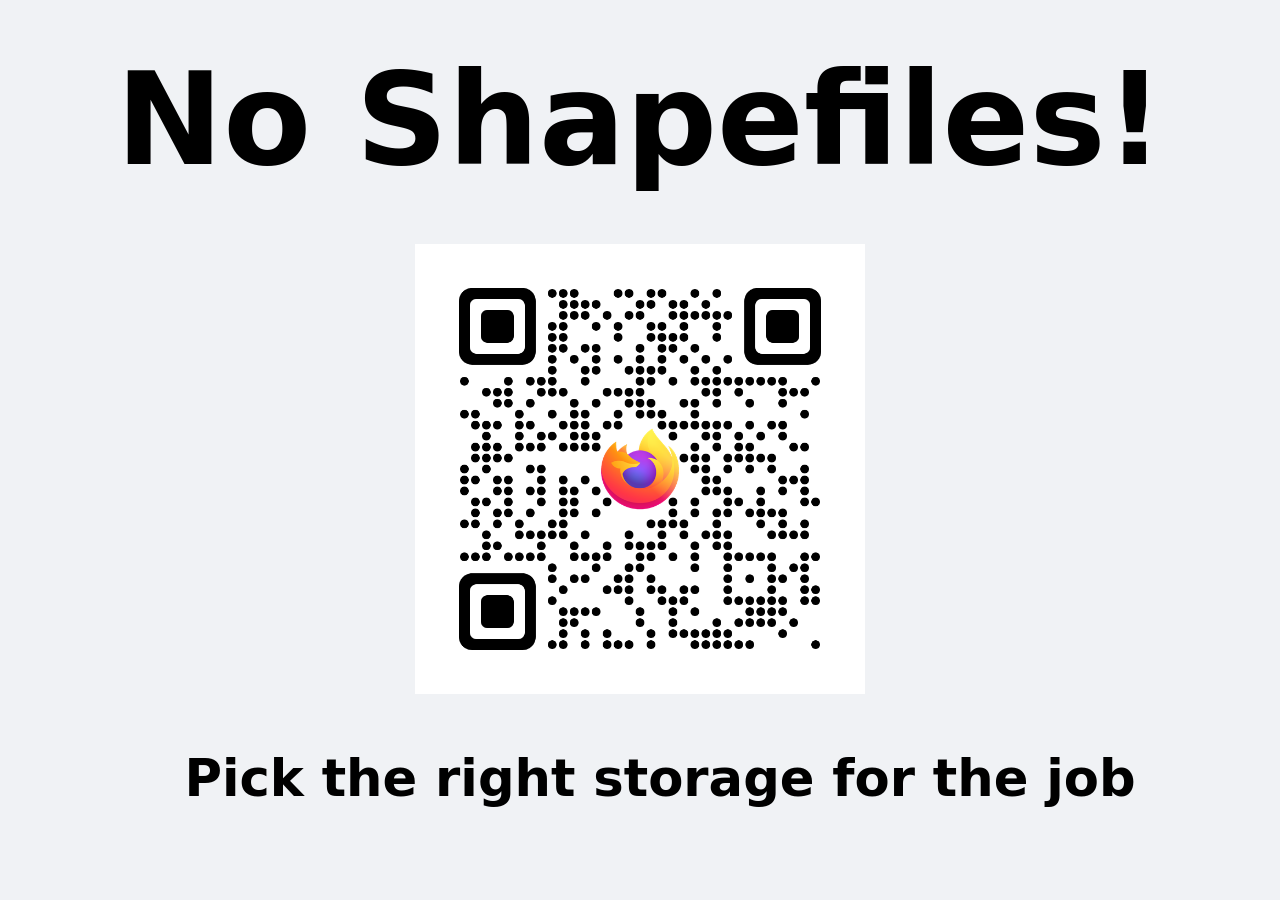
==== qr.html @ 80d82545 "Mobile optimizations" ====
<!DOCTYPE html>
<html lang="en">

<head>
    <meta charset="UTF-8">
    <meta name="viewport" content="width=device-width, initial-scale=1.0">
    <title>No Shapefiles!</title>
    <link rel="stylesheet" href="styles.css">
</head>

<body>
    <h1>No Shapefiles!</h1>
    <div class="image-container">
        <a href="../index.html"><img src="images/qrcode-no-shapefiles.png"></a>
    </div>
    <h2>Pick the right storage for the job</h2>
</body>
---- styles.css ----
* {
    box-sizing: border-box;
    margin: 0;
    padding: 0;
}

body {
    font-family: system-ui, -apple-system, sans-serif;
    display: flex;
    height: 100svh;
    background-color: #f0f2f5;
    overflow: hidden;
    flex-direction: column;
}

h1,
h2 {
    text-align: center;
    width: 100%;
    white-space: nowrap;
}

h1 {
    margin-top: 5vh;
    font-size: 10cqw;
}

h2 {
    font-size: 4cqw;
    margin: 0 20px auto 20px;
}

.image-container {
    display: flex;
    justify-content: center;
}

img {
    margin: 50px 0;
    max-width: 100%;
    max-height: 50vh;
    object-fit: contain;
    min-height: 0;
}

/* 1. Fully variable grid layout container */
.container {
    flex: 1;
    display: grid;
    grid-template-columns: repeat(var(--grid-cols, 4), 1fr);
    grid-auto-rows: calc((80svh - 20px - (var(--grid-rows, 4) - 1) * 10px) / var(--grid-rows, 4));
    grid-auto-flow: dense;
    gap: 10px;
    padding: 10px;
}

.sidebar {
    height: 20svh;
    border-left: 1px solid #e0e0e0;
    padding: 10px 10px;
    display: grid;
    grid-template-columns: repeat(4, 1fr);
    gap: 10px;
}

.control-btn {
    padding: 10px 10px;
    background-color: #D9D9D9;
    color: #000000;
    border: none;
    border-radius: 6px;
    cursor: pointer;
    font-weight: 600;
    font-size: .95rem;
    grid-column: span 1;
    grid-row: span 1;
}

.active {
    background-color: #25DA67;
    color: #000000
}

.card {
    background-color: transparent;
    color: white;
    border-radius: 14px;
    display: flex;
    align-items: center;
    /* justify-content: center; */
    font-weight: bold;
    font-size: 1rem;
    opacity: 1;
    grid-column: span 2;
    grid-row: span 1;
    width: 100%;
    height: 100%;
    perspective: 1000px;
    cursor: pointer
}

.flip-card-inner {
    position: relative;
    width: 100%;
    height: 100%;
    text-align: center;
    transition: transform 0.8s;
    transform-style: preserve-3d;
    /* Ensures child elements exist in 3D space */
}

/* Trigger the flip on hover */
.card.flipped .flip-card-inner {
    transform: rotateX(180deg);
}

/* 3. Position both the front and back faces absolute to stack them */
.flip-card-front,
.flip-card-back {
    position: absolute;
    width: 100%;
    height: 100%;
    -webkit-backface-visibility: hidden;
    /* Safari support */
    backface-visibility: hidden;
    /* Hides the face when it's turned away */
    display: flex;
    align-items: center;
    justify-content: center;
    border-radius: 10px;
    box-shadow: 0 4px 8px rgba(0, 0, 0, 0.1);
    padding: 1rem;
}

/* Style the back side (pre-rotated so it faces backwards initially) */
.flip-card-back {
    background-color: #343a40;
    color: white;
    font-size: 1rem;
    transform: rotateX(180deg);
}



.human-readable-data-file {
    background-color: #EC6999;
    color: #000000
}

.machine-readable-data-file {
    background-color: #1876C9;
    color: #ffffff
}

.database {
    background-color: #FFC107;
    color: #000000;
}

.display-tile {
    background-color: #004D40;
    color: #ffffff
}


.card.shrink {
    display: none !important;
}

/* Independent layout sizes */
.card.grow-rate-1 {
    color: #212529;
    font-size: 1rem;
    grid-column: span 2;
    grid-row: span 1;
}

.card.grow-rate-2 {
    /* background-color: #7bccc4; */
    color: #212529;
    font-size: 1rem;
    grid-column: span 4;
    grid-row: span 1
}

.card.grow-rate-3 {
    /* background-color: #2b8cbe; */
    font-size: 1rem;
    grid-column: span 2;
    grid-row: span 3
}

.animating {
    transition: transform 0.6s cubic-bezier(0.25, 1, 0.5, 1),
        opacity 0.4s ease,
        background-color 0.6s ease;
}
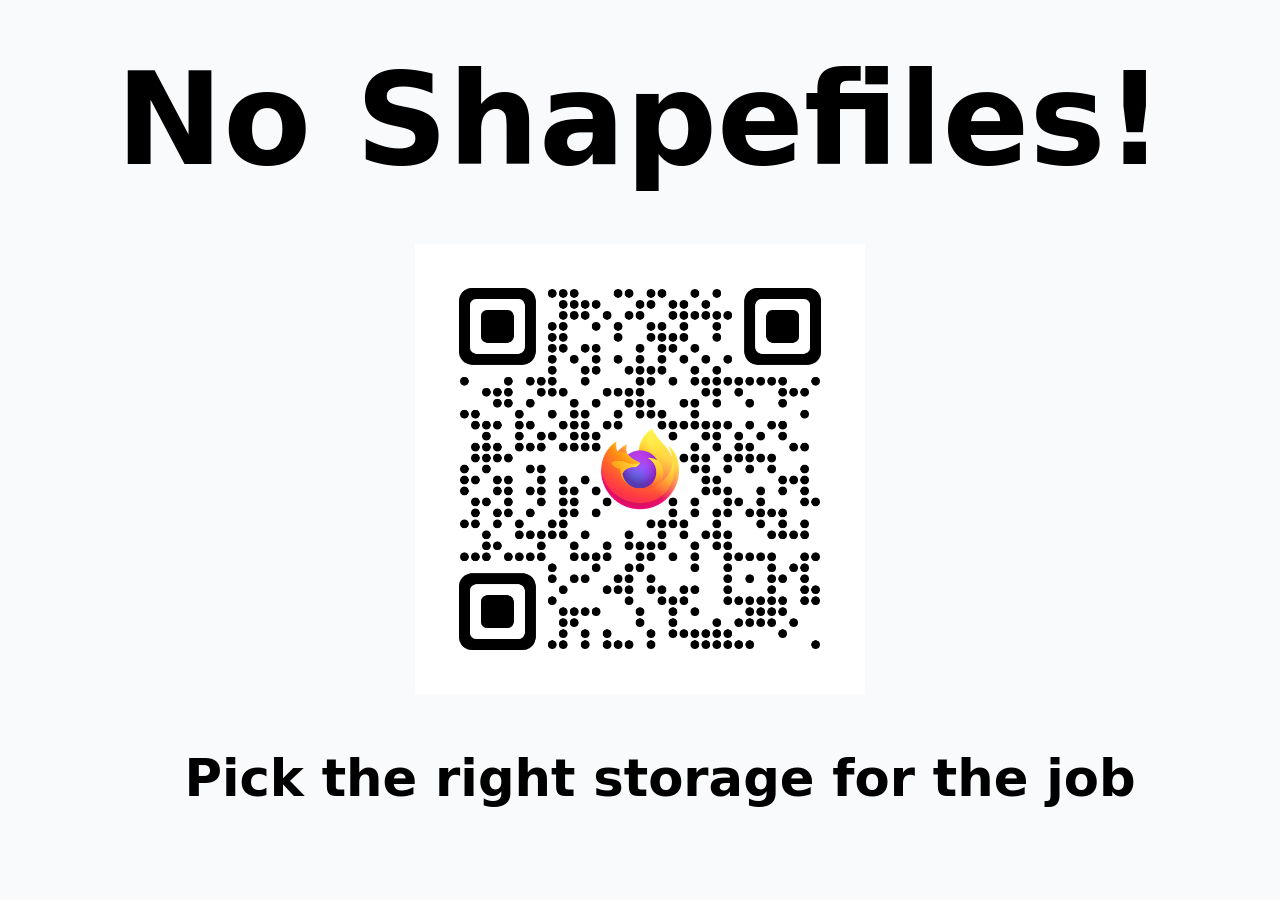
==== commit b1973deb: "fix link fom QR code" ====
--- a/qr.html
+++ b/qr.html
@@ -11,7 +11,7 @@
 <body>
     <h1>No Shapefiles!</h1>
     <div class="image-container">
-        <a href="../index.html"><img src="images/qrcode-no-shapefiles.png"></a>
+        <a href="index.html"><img src="images/qrcode-no-shapefiles.png"></a>
     </div>
     <h2>Pick the right storage for the job</h2>
 </body>
--- a/styles.css
+++ b/styles.css
@@ -8,7 +8,7 @@
     font-family: system-ui, -apple-system, sans-serif;
     display: flex;
     height: 100svh;
-    background-color: #f0f2f5;
+    background-color: #F8FAFC;
     overflow: hidden;
     flex-direction: column;
 }
@@ -48,9 +48,9 @@
     flex: 1;
     display: grid;
     grid-template-columns: repeat(var(--grid-cols, 4), 1fr);
-    grid-auto-rows: calc((80svh - 20px - (var(--grid-rows, 4) - 1) * 10px) / var(--grid-rows, 4));
+    grid-auto-rows: calc((80svh - 20px - (var(--grid-rows, 4) - 1) * 5px) / var(--grid-rows, 4));
     grid-auto-flow: dense;
-    gap: 10px;
+    gap: 5px;
     padding: 10px;
 }
 
@@ -60,15 +60,15 @@
     padding: 10px 10px;
     display: grid;
     grid-template-columns: repeat(4, 1fr);
-    gap: 10px;
+    gap: 5px;
 }
 
 .control-btn {
     padding: 10px 10px;
-    background-color: #D9D9D9;
-    color: #000000;
+    background-color: #CBD5E1;
+    color: #0F172A;
     border: none;
-    border-radius: 6px;
+    border-radius: 10px;
     cursor: pointer;
     font-weight: 600;
     font-size: .95rem;
@@ -77,19 +77,19 @@
 }
 
 .active {
-    background-color: #25DA67;
-    color: #000000
+    background-color: #0F172A;
+    color: #ffffff
 }
 
 .card {
     background-color: transparent;
     color: white;
-    border-radius: 14px;
+    border-radius: 10px;
     display: flex;
     align-items: center;
     /* justify-content: center; */
     font-weight: bold;
-    font-size: 1rem;
+    font-size: 0.9rem;
     opacity: 1;
     grid-column: span 2;
     grid-row: span 1;
@@ -129,48 +129,48 @@
     justify-content: center;
     border-radius: 10px;
     box-shadow: 0 4px 8px rgba(0, 0, 0, 0.1);
-    padding: 1rem;
+    padding: 0.5rem;
 }
 
 /* Style the back side (pre-rotated so it faces backwards initially) */
 .flip-card-back {
     background-color: #343a40;
     color: white;
-    font-size: 1rem;
+    font-size: 0.9rem;
     transform: rotateX(180deg);
 }
 
 
 
 .human-readable-data-file {
-    background-color: #EC6999;
-    color: #000000
+    background-color: #A61B1B;
+    color: #ffffff
 }
 
 .machine-readable-data-file {
-    background-color: #1876C9;
+    background-color: #1A5B93;
     color: #ffffff
 }
 
 .database {
-    background-color: #FFC107;
-    color: #000000;
+    background-color: #14B8A6;
+    color: #0F172A;
 }
 
 .display-tile {
-    background-color: #004D40;
-    color: #ffffff
+    background-color: #F59E0B;
+    color: #0F172A
 }
 
 
 .card.shrink {
-    display: none !important;
+    display: none;
 }
 
 /* Independent layout sizes */
 .card.grow-rate-1 {
     color: #212529;
-    font-size: 1rem;
+    font-size: 0.9rem;
     grid-column: span 2;
     grid-row: span 1;
 }
@@ -178,14 +178,14 @@
 .card.grow-rate-2 {
     /* background-color: #7bccc4; */
     color: #212529;
-    font-size: 1rem;
+    font-size: 0.9rem;
     grid-column: span 4;
     grid-row: span 1
 }
 
 .card.grow-rate-3 {
     /* background-color: #2b8cbe; */
-    font-size: 1rem;
+    font-size: 0.9rem;
     grid-column: span 2;
     grid-row: span 3
 }
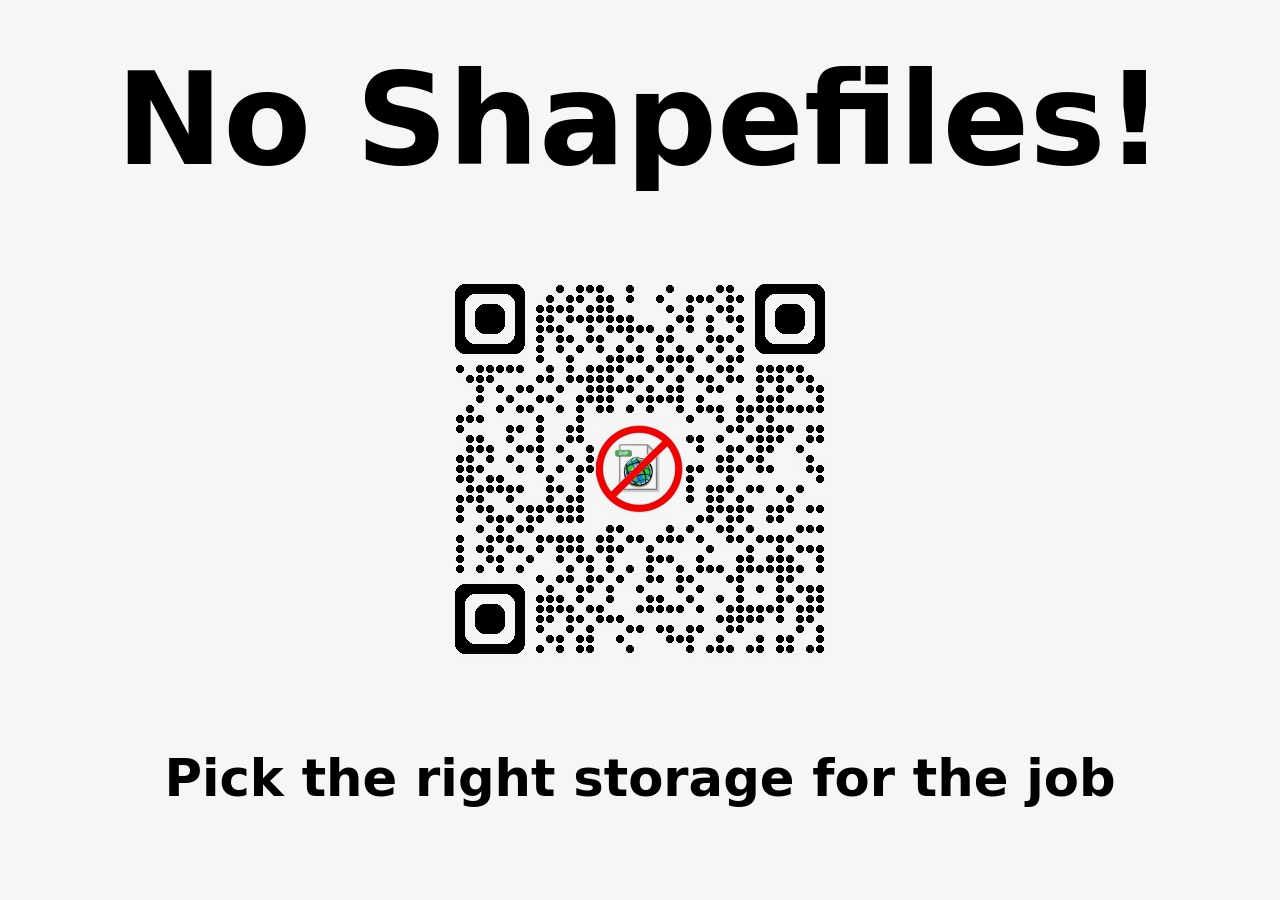
==== commit 397dc409: "Fix qr code page" ====
--- a/qr.html
+++ b/qr.html
@@ -9,9 +9,11 @@
 </head>
 
 <body>
-    <h1>No Shapefiles!</h1>
-    <div class="image-container">
-        <a href="index.html"><img src="images/qrcode-no-shapefiles.png"></a>
+    <div class="qr-container">
+        <h1>No Shapefiles!</h1>
+        <div class="image-container">
+            <a href="index.html"><img src="images/qrcode-no-shapefiles.png"></a>
+        </div>
+        <h2>Pick the right storage for the job</h2>
     </div>
-    <h2>Pick the right storage for the job</h2>
 </body>
--- a/styles.css
+++ b/styles.css
@@ -27,7 +27,11 @@
 
 h2 {
     font-size: 4cqw;
-    margin: 0 20px auto 20px;
+    margin: 0 auto;
+}
+
+.qr-container {
+    background-color: #f5f6f6;
 }
 
 .image-container {
@@ -37,10 +41,27 @@
 
 img {
     margin: 50px 0;
-    max-width: 100%;
+    width: 100vw;
     max-height: 50vh;
     object-fit: contain;
     min-height: 0;
+}
+
+p+p {
+    margin-top: 5%;
+}
+
+
+a:link,
+a:visited,
+a:hover {
+    color: #9ECFFF;
+    text-decoration: underline;
+}
+
+a:active {
+    color: #ff9e47;
+    text-decoration: underline;
 }
 
 /* 1. Fully variable grid layout container */
@@ -48,36 +69,44 @@
     flex: 1;
     display: grid;
     grid-template-columns: repeat(var(--grid-cols, 4), 1fr);
-    grid-auto-rows: calc((80svh - 20px - (var(--grid-rows, 4) - 1) * 5px) / var(--grid-rows, 4));
+    grid-auto-rows: calc((80svh - 30px - (var(--grid-rows, 4) - 1) * 5px) / var(--grid-rows, 4));
     grid-auto-flow: dense;
     gap: 5px;
     padding: 10px;
-}
+    overflow-y: scroll;
+
+    /* Hide scrollbar for Chrome, Safari, and Opera */
+    &::-webkit-scrollbar {
+        display: none;
+    }
+
+    /* Firefox */
+    scrollbar-width: none;
+}
+
 
 .sidebar {
     height: 20svh;
-    border-left: 1px solid #e0e0e0;
-    padding: 10px 10px;
+    padding: 10px;
     display: grid;
     grid-template-columns: repeat(4, 1fr);
     gap: 5px;
 }
 
 .control-btn {
-    padding: 10px 10px;
+    padding: 10px;
     background-color: #CBD5E1;
     color: #0F172A;
     border: none;
     border-radius: 10px;
     cursor: pointer;
-    font-weight: 600;
     font-size: .95rem;
     grid-column: span 1;
     grid-row: span 1;
 }
 
 .active {
-    background-color: #0F172A;
+    background-color: #343a40;
     color: #ffffff
 }
 
@@ -87,8 +116,6 @@
     border-radius: 10px;
     display: flex;
     align-items: center;
-    /* justify-content: center; */
-    font-weight: bold;
     font-size: 0.9rem;
     opacity: 1;
     grid-column: span 2;
@@ -109,9 +136,21 @@
     /* Ensures child elements exist in 3D space */
 }
 
+.card.flipped {
+    grid-column: span 4 !important;
+    grid-row: span 3 !important;
+    order: -1 !important;
+}
+
 /* Trigger the flip on hover */
 .card.flipped .flip-card-inner {
-    transform: rotateX(180deg);
+    transform: rotateY(180deg);
+}
+
+.flip-card-front,
+.control-btn {
+    font-weight: 600;
+    align-items: center;
 }
 
 /* 3. Position both the front and back faces absolute to stack them */
@@ -124,12 +163,13 @@
     /* Safari support */
     backface-visibility: hidden;
     /* Hides the face when it's turned away */
-    display: flex;
-    align-items: center;
     justify-content: center;
+    display: flex;
     border-radius: 10px;
     box-shadow: 0 4px 8px rgba(0, 0, 0, 0.1);
-    padding: 0.5rem;
+    padding: 2rem;
+    overflow: hidden;
+    text-overflow: ellipsis;
 }
 
 /* Style the back side (pre-rotated so it faces backwards initially) */
@@ -137,10 +177,10 @@
     background-color: #343a40;
     color: white;
     font-size: 0.9rem;
-    transform: rotateX(180deg);
-}
-
-
+    transform: rotateY(180deg);
+    text-align: left;
+    flex-direction: column;
+}
 
 .human-readable-data-file {
     background-color: #A61B1B;
@@ -153,12 +193,12 @@
 }
 
 .database {
+    background-color: #F59E0B;
+    color: #0F172A;
+}
+
+.display-tile {
     background-color: #14B8A6;
-    color: #0F172A;
-}
-
-.display-tile {
-    background-color: #F59E0B;
     color: #0F172A
 }
 
@@ -169,29 +209,76 @@
 
 /* Independent layout sizes */
 .card.grow-rate-1 {
-    color: #212529;
-    font-size: 0.9rem;
     grid-column: span 2;
     grid-row: span 1;
+    order: 3;
 }
 
 .card.grow-rate-2 {
-    /* background-color: #7bccc4; */
-    color: #212529;
-    font-size: 0.9rem;
     grid-column: span 4;
-    grid-row: span 1
+    grid-row: span 1;
+    order: 2;
 }
 
 .card.grow-rate-3 {
-    /* background-color: #2b8cbe; */
-    font-size: 0.9rem;
     grid-column: span 2;
-    grid-row: span 3
+    grid-row: span 3;
+    order: 1;
 }
 
 .animating {
     transition: transform 0.6s cubic-bezier(0.25, 1, 0.5, 1),
         opacity 0.4s ease,
         background-color 0.6s ease;
+}
+
+.card:not(.flipped) .flip-card-back {
+    color: transparent
+}
+
+/* Desktop responsiveness */
+@media (width >=1200px) {
+    .container {
+        grid-template-columns: repeat(var(--grid-cols, 8), 1fr);
+        grid-auto-rows: calc((100svh - 20px - (var(--grid-rows, 4) - 1) * 10px) / var(--grid-rows, 4));
+        gap: 10px;
+    }
+
+    /* Trigger the flip on hover */
+    .card.flipped .flip-card-inner,
+    .flip-card-back {
+        transform: rotateX(180deg);
+    }
+
+    .flip-card-back {
+        padding: 4rem;
+    }
+
+    .flip-card-front {
+        font-size: 4.5rem;
+    }
+
+    .card.flipped {
+        grid-column: span 6 !important;
+        grid-row: span 3 !important;
+        order: -1 !important;
+
+    }
+
+    body {
+        flex-direction: row;
+    }
+
+    .sidebar {
+        width: 15vw;
+        height: calc(100vh - 0px);
+        grid-template-columns: repeat(1, 1fr);
+        gap: 10px;
+    }
+
+    .control-btn,
+    .card,
+    .flip-card-back {
+        font-size: 3.2rem;
+    }
 }
